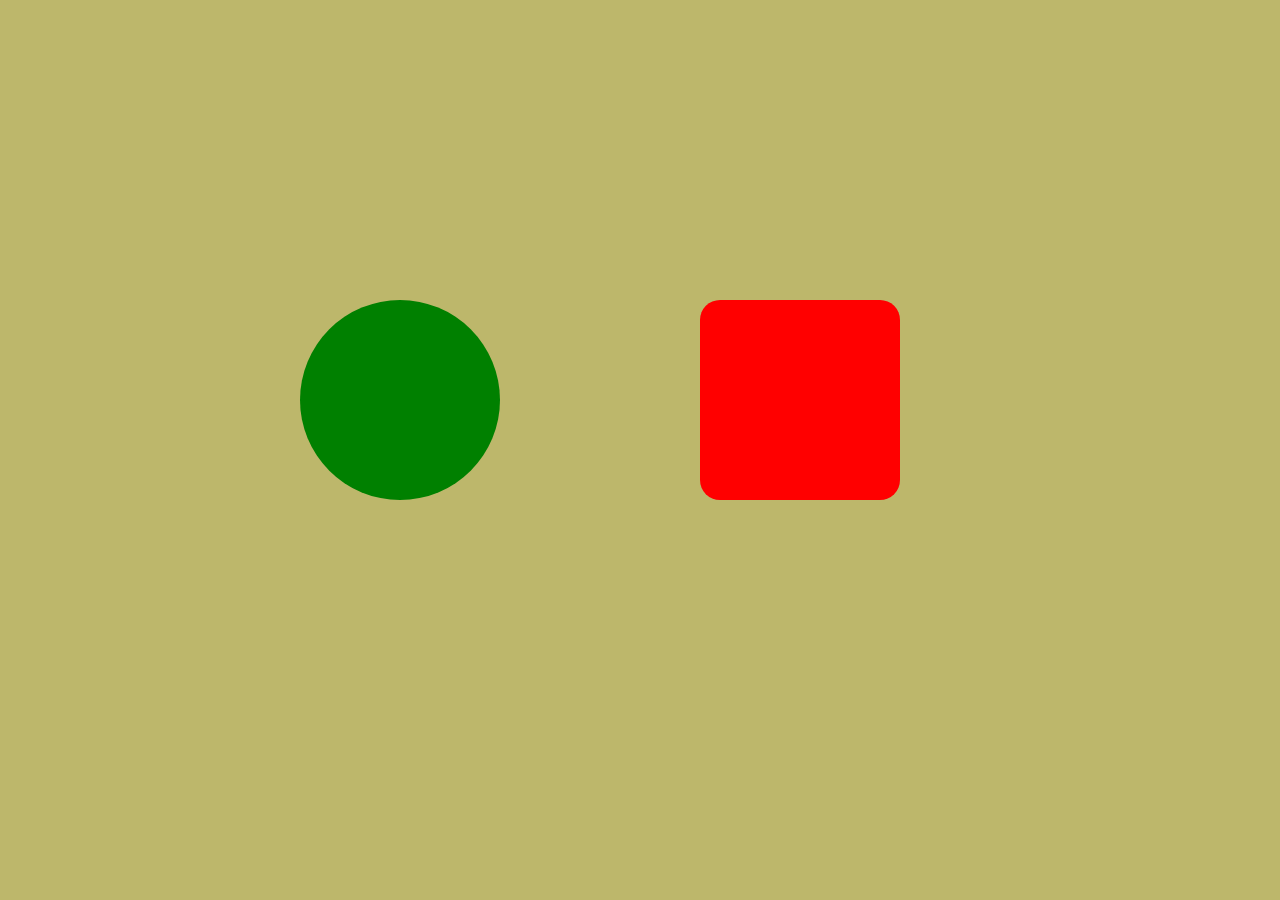
==== js/index.html @ 1565b5dd "Add files via upload" ====
<!DOCTYPE html>
<html lang="en">
<head>
    <meta charset="UTF-8">
    <title>JS</title>
    <!-- css -->
    <link rel="stylesheet" href="css/website.css">
    <link rel="stylesheet" href="css/main.css">
</head>
<body>
<div id="box1" class="box"></div>

<div id="box2" class="box"></div>

<!-- js -->
<script src="js/website.js"></script>

</body>
</html>
---- js/css/website.css ----
#box1 {
    background-color: red;
    margin-left: 300px;

}
#box2 {
    background-color: blue;
    margin-left: 200px;
    align-content: center;
}
.box {
    height: 200px;
    width: 200px;
    margin-top: 300px;
    float: left;
    align-content: center;
    text-align: center;
}
---- js/css/main.css ----
html{
}

body{
    background-color: darkkhaki;
    font-family: Verdana,  serif;
    margin: 0;
    padding: 0;
}
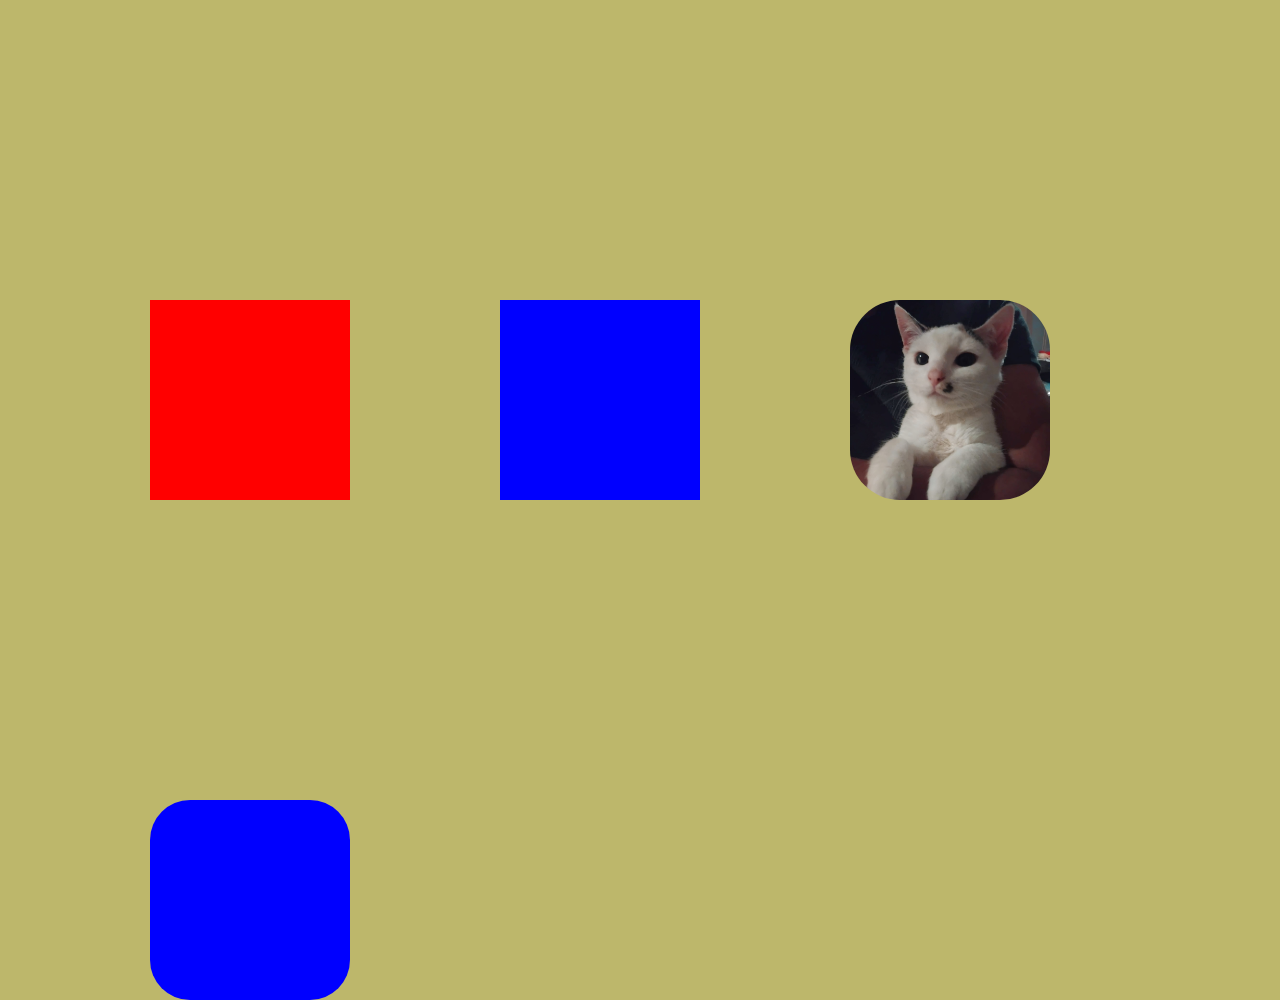
==== commit 1d356618: "Add files via upload" ====
--- a/js/index.html
+++ b/js/index.html
@@ -12,6 +12,10 @@
 
 <div id="box2" class="box"></div>
 
+<img src="images/laila.jpg" alt="lila" id="laila" class="box">
+
+<div id="cat_box" class="box"></div>
+
 <!-- js -->
 <script src="js/website.js"></script>
 
--- a/js/css/website.css
+++ b/js/css/website.css
@@ -1,16 +1,30 @@
 #box1 {
     background-color: red;
-    margin-left: 300px;
+    margin-left: 150px;
+}
+
+#box2 {
+    background-color: blue;
+    margin-left: 150px;
+    align-content: center;
+}
+
+#laila {
+    margin-left: 150px;
+    background-color: red;
+    border-radius: 50px;
+}
+
+#cat_box{
+    margin-left: 150px;
+    background-color: blue;
+    border-radius: 40px;
 
 }
-#box2 {
-    background-color: blue;
-    margin-left: 200px;
-    align-content: center;
-}
 .box {
-    height: 200px;
     width: 200px;
+    aspect-ratio: 1 / 1;
+    object-fit: cover;
     margin-top: 300px;
     float: left;
     align-content: center;
--- a/js/css/main.css
+++ b/js/css/main.css
@@ -6,4 +6,10 @@
     font-family: Verdana,  serif;
     margin: 0;
     padding: 0;
+    color:darkred;
+}
+
+img {
+    z-index: -999;
+
 }
